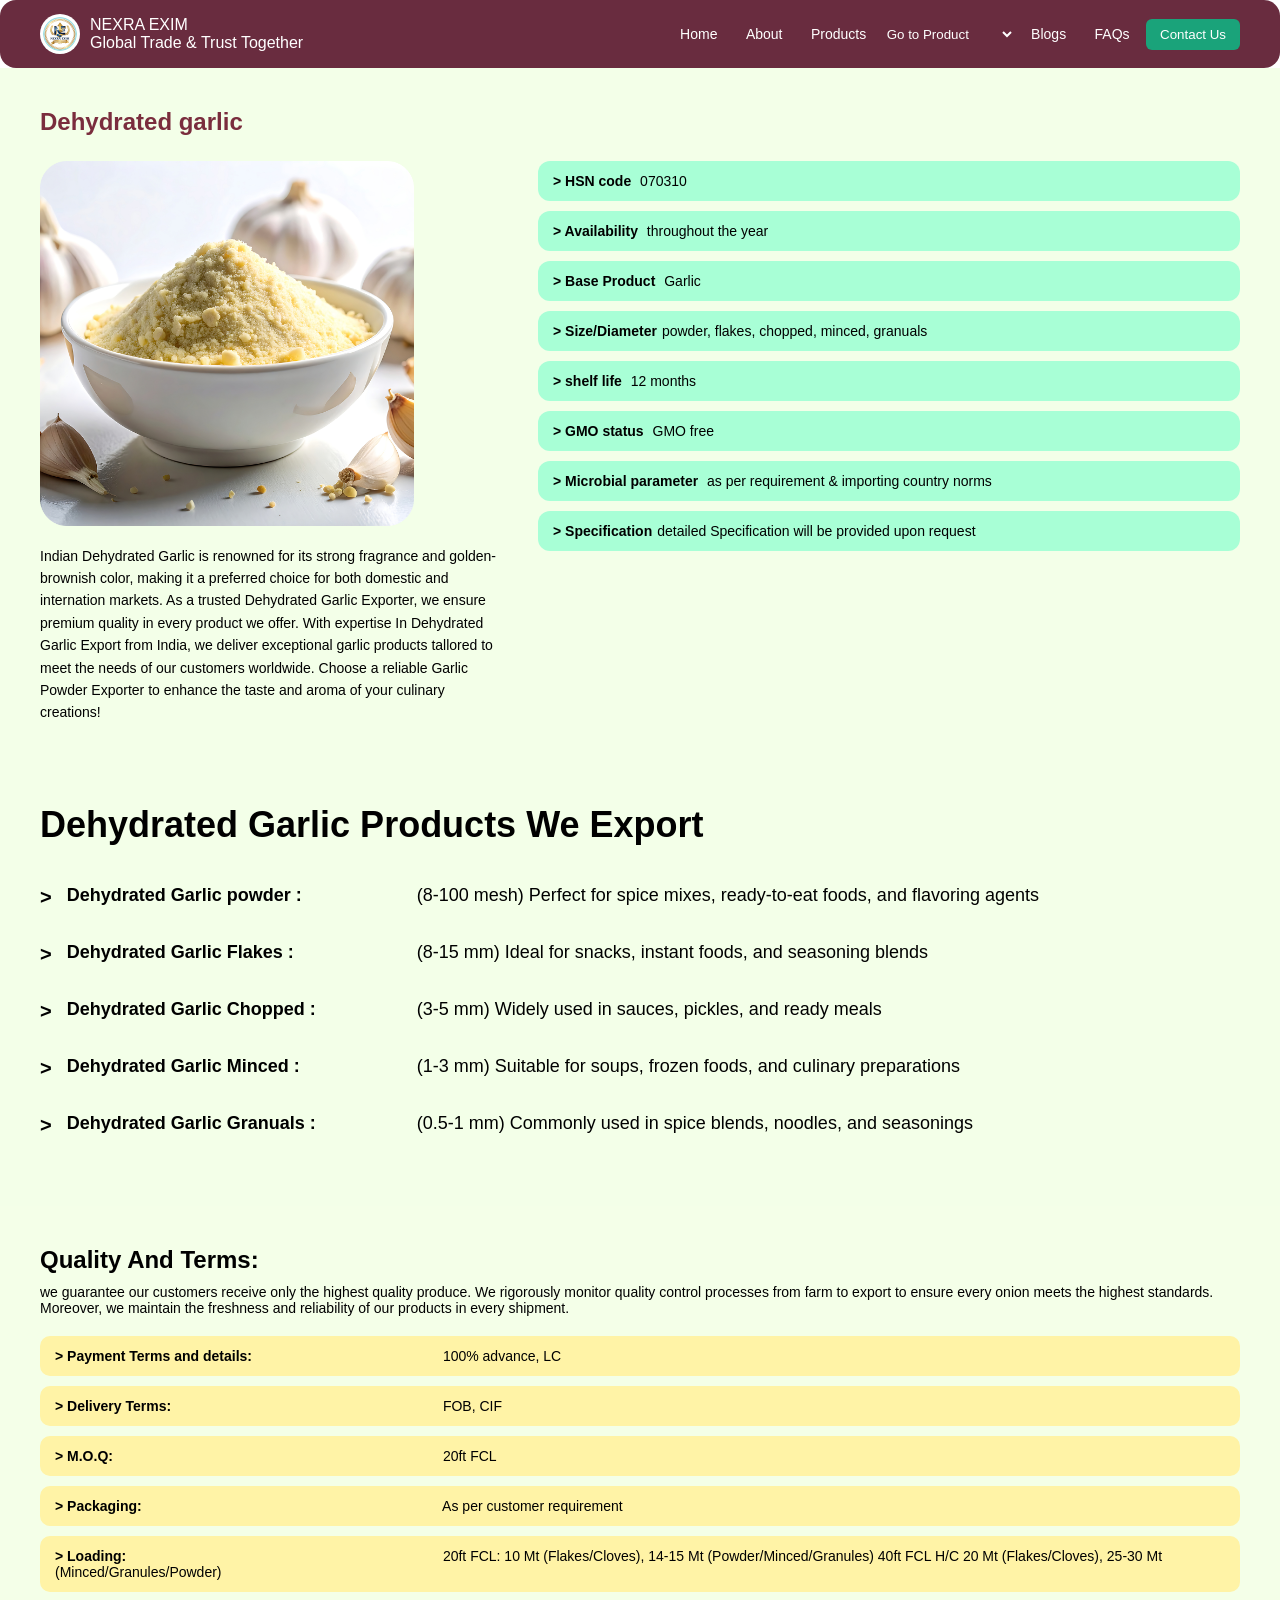
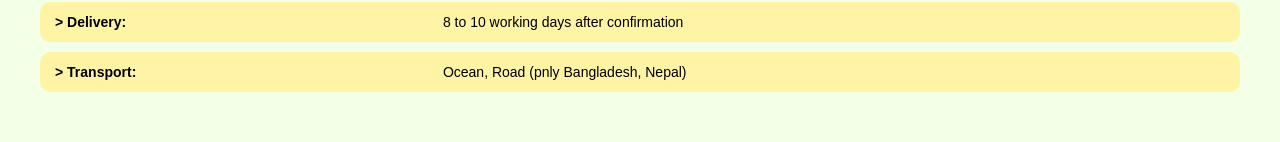
==== product/dehydrated_garlic/index.html @ 025ef9d4 "feat(v1) - completed v1" ====
<!DOCTYPE html>
<html lang="en">

<head>
    <meta charset="UTF-8">
    <title>Dehydrated garlic | Nexra Exim</title>
    <link rel="stylesheet" href="style.css">
    <link rel="stylesheet" href="../../header/header.css">
</head>

<body>
    <header class="navbar">
        <div class="logo-wrap">
            <img src="../../assets/home/logo.png" alt="">
            <span>NEXRA EXIM
                <p> Global Trade & Trust Together</p>
            </span>
        </div>

        <nav>
            <a href="../../index.html">Home</a>
            <a href="../../about.html">About</a>
            <a href="../../products.html">Products</a>

            <select onchange="goToPage(this.value)" aria-placeholder="Product">
                <option value="">Go to Product</option>
                <option value="../fresh_garlic/index.html">Fresh Garlic</option>
                <option value="../dehydrated_garlic/index.html">Dehydrated Garlic</option>
                <option value="../dehydrated_onion/index.html">Dehydrated Onion</option>
                <option value="../fresh_pink_onion/index.html">Fresh Pink Onion</option>
                <option value="../fresh_red_onion/index.html">Fresh Red Onion</option>
                <option value="../fresh_white_onion/index.html">Fresh White Onion</option>
            </select>
            <a href="#">Blogs</a>
            <a href="#">FAQs</a>
            <button class="btn">Contact Us</button>
        </nav>
    </header>

    <!-- PRODUCT SECTION -->
    <section class="product-section">
        <h1>Dehydrated garlic</h1>

        <div class="product-container">
            <!-- LEFT -->
            <div class="product-left">
                <img src="Frame 51 (5).png" alt="Fresh Red Onion">
                <p>
                    Indian Dehydrated Garlic is renowned for its strong fragrance and golden-brownish color, making it a
                    preferred choice for both domestic and internation markets. As a trusted Dehydrated Garlic Exporter,
                    we ensure premium quality in every product we offer. With expertise In Dehydrated Garlic Export from
                    India, we deliver exceptional garlic products tallored to meet the needs of our customers worldwide.
                    Choose a reliable Garlic Powder Exporter to enhance the taste and aroma of your culinary creations!
                </p>
            </div>

            <!-- RIGHT -->
            <div class="product-right">

                <div class="info-box"><span>> HSN code</span> 070310</div>
                <div class="info-box"><span>> Availability</span> throughout the year</div>
                <div class="info-box"><span>> Base Product</span> Garlic</div>
                <div class="info-box"><span>> Size/Diameter</span>powder, flakes, chopped, minced, granuals</div>
                <div class="info-box"><span>> shelf life</span> 12 months</div>
                <div class="info-box"><span>> GMO status</span> GMO free</div>
                <div class="info-box"><span>> Microbial parameter</span> as per requirement & importing country norms
                </div>
                <div class="info-box"><span>> Specification</span>detailed Specification will be provided upon request
                </div>
            </div>
        </div>
    </section>
    <!-- DEHYDRATED GARLIC PRODUCTS -->
    <section class="garlic-section">
        <h2>Dehydrated Garlic Products We Export</h2>

        <div class="garlic-item">
            <span class="arrow">&gt;</span>
            <span class="garlic-title">Dehydrated Garlic powder :</span>
            <span class="garlic-desc">(8-100 mesh) Perfect for spice mixes, ready-to-eat foods, and flavoring
                agents</span>
        </div>

        <div class="garlic-item">
            <span class="arrow">&gt;</span>
            <span class="garlic-title">Dehydrated Garlic Flakes :</span>
            <span class="garlic-desc">(8-15 mm) Ideal for snacks, instant foods, and seasoning blends</span>
        </div>

        <div class="garlic-item">
            <span class="arrow">&gt;</span>
            <span class="garlic-title">Dehydrated Garlic Chopped :</span>
            <span class="garlic-desc">(3-5 mm) Widely used in sauces, pickles, and ready meals</span>
        </div>

        <div class="garlic-item">
            <span class="arrow">&gt;</span>
            <span class="garlic-title">Dehydrated Garlic Minced :</span>
            <span class="garlic-desc">(1-3 mm) Suitable for soups, frozen foods, and culinary preparations</span>
        </div>

        <div class="garlic-item">
            <span class="arrow">&gt;</span>
            <span class="garlic-title">Dehydrated Garlic Granuals :</span>
            <span class="garlic-desc">(0.5-1 mm) Commonly used in spice blends, noodles, and seasonings</span>
        </div>
    </section>


    <!-- QUALITY SECTION -->
    <section class="quality-section">
        <h2>Quality And Terms:</h2>
        <p>
            we guarantee our customers receive only the highest quality produce. We rigorously monitor quality control
            processes from farm to export to ensure every onion meets the highest standards. Moreover, we maintain the
            freshness and reliability of our products in every shipment.
        </p>

        <div class="terms">
            <div class="term"><b class="topic">> Payment Terms and details:</b> 100% advance, LC</div>
            <div class="term"><b class="topic">> Delivery Terms:</b> FOB, CIF</div>
            <div class="term"><b class="topic">> M.O.Q:</b> 20ft FCL</div>
            <div class="term"><b class="topic">> Packaging:</b> As per customer requirement</div>
            <div class="term"><b class="topic">> Loading:</b> 20ft FCL: 10 Mt (Flakes/Cloves), 14-15 Mt
                (Powder/Minced/Granules)
                40ft FCL H/C 20 Mt (Flakes/Cloves), 25-30 Mt (Minced/Granules/Powder)</div>
            <div class="term"><b class="topic">> Delivery:</b> 8 to 10 working days after confirmation</div>
            <div class="term"><b class="topic">> Transport:</b> Ocean, Road (pnly Bangladesh, Nepal)</div>
        </div>
    </section>

</body>

<script src="../../index.js"></script>

</html>
---- product/dehydrated_garlic/style.css ----
* {
    margin: 0;
    padding: 0;
    box-sizing: border-box;
    font-family: Arial, sans-serif;
}

/* NAVBAR */
.navbar {
    background: #7a2d3d;
    color: #fff;
    padding: 12px 30px;
    display: flex;
    align-items: center;
    justify-content: space-between;
}

.navbar nav a {
    color: #fff;
    margin: 0 12px;
    text-decoration: none;
}

.contact-btn {
    background: #2f8f83;
    border: none;
    padding: 8px 15px;
    color: #fff;
    border-radius: 20px;
    cursor: pointer;
}

/* PRODUCT SECTION */
.product-section {
    padding: 40px;
    background: #f3ffe8;
}

.product-section h1 {
    color: #7a2d3d;
    margin-bottom: 25px;
}

.product-container {
    display: flex;
    gap: 30px;
}

.product-left {
    width: 40%;
}

.product-left img {
    width: 80%;
    /* border-radius: 20px; */
    /* border: 1px solid #aaa; */
}

.product-left p {
    margin-top: 15px;
    font-size: 14px;
    line-height: 1.6;
}

/* RIGHT INFO */
.product-right {
    width: 60%;
}

.info-box {
    background: #a8ffd6;
    padding: 12px 15px;
    margin-bottom: 10px;
    border-radius: 12px;
    font-size: 14px;
}

.info-box span {
    font-weight: bold;
    margin-right: 5px;
}

/* QUALITY SECTION */
.quality-section {
    background: #f4ffe8;
    padding: 40px;
}

.quality-section h2 {
    margin-bottom: 10px;
}

.quality-section p {
    margin-bottom: 20px;
    font-size: 14px;
}

.terms .term {
    background: #fff3a6;
    padding: 12px 15px;
    margin-bottom: 10px;
    border-radius: 10px;
    font-size: 14px;
}
.topic{
    display: inline-block;
    width: 30vw;
}
/* DEHYDRATED GARLIC SECTION */
.garlic-section {
    background: #f3ffe8;
    padding: 40px;
}

.garlic-section h2 {
    font-size: 36px;
    margin-bottom: 35px;
    color: #000;
}

.garlic-item {
    display: flex;
    align-items: flex-start;
    margin-bottom: 25px;
    font-size: 18px;
    line-height: 1.6;
}

.arrow {
    font-weight: bold;
    margin-right: 15px;
    font-size: 20px;
}

.garlic-title {
    font-weight: bold;
    min-width: 330px;
}

.garlic-desc {
    margin-left: 20px;
}
---- header/header.css ----
.navbar {
  background: #692c3f;
  color: #fff;
  padding: 14px 40px;
  display: flex;
  justify-content: space-between;
  align-items: center;
  border-radius: 16px;

  select {
    background-color: transparent;
    color: white;
    border: none;
    option {
      color: black;
    }
  }
}

.navbar nav a {
  color: #fff;
  text-decoration: none;
  margin: 0 12px;
  font-size: 14px;
}

.btn {
  background: #1aa37a;
  border: none;
  padding: 8px 14px;
  color: #fff;
  border-radius: 6px;
  cursor: pointer;
}
.logo-wrap {
  display: flex;
  align-items: center;
  gap: 10px;
  color: #fff;
}

.logo-wrap img {
  width: 40px;
  height: 40px;
  border-radius: 50%;
  background: #fff;
  padding: 3px;
}
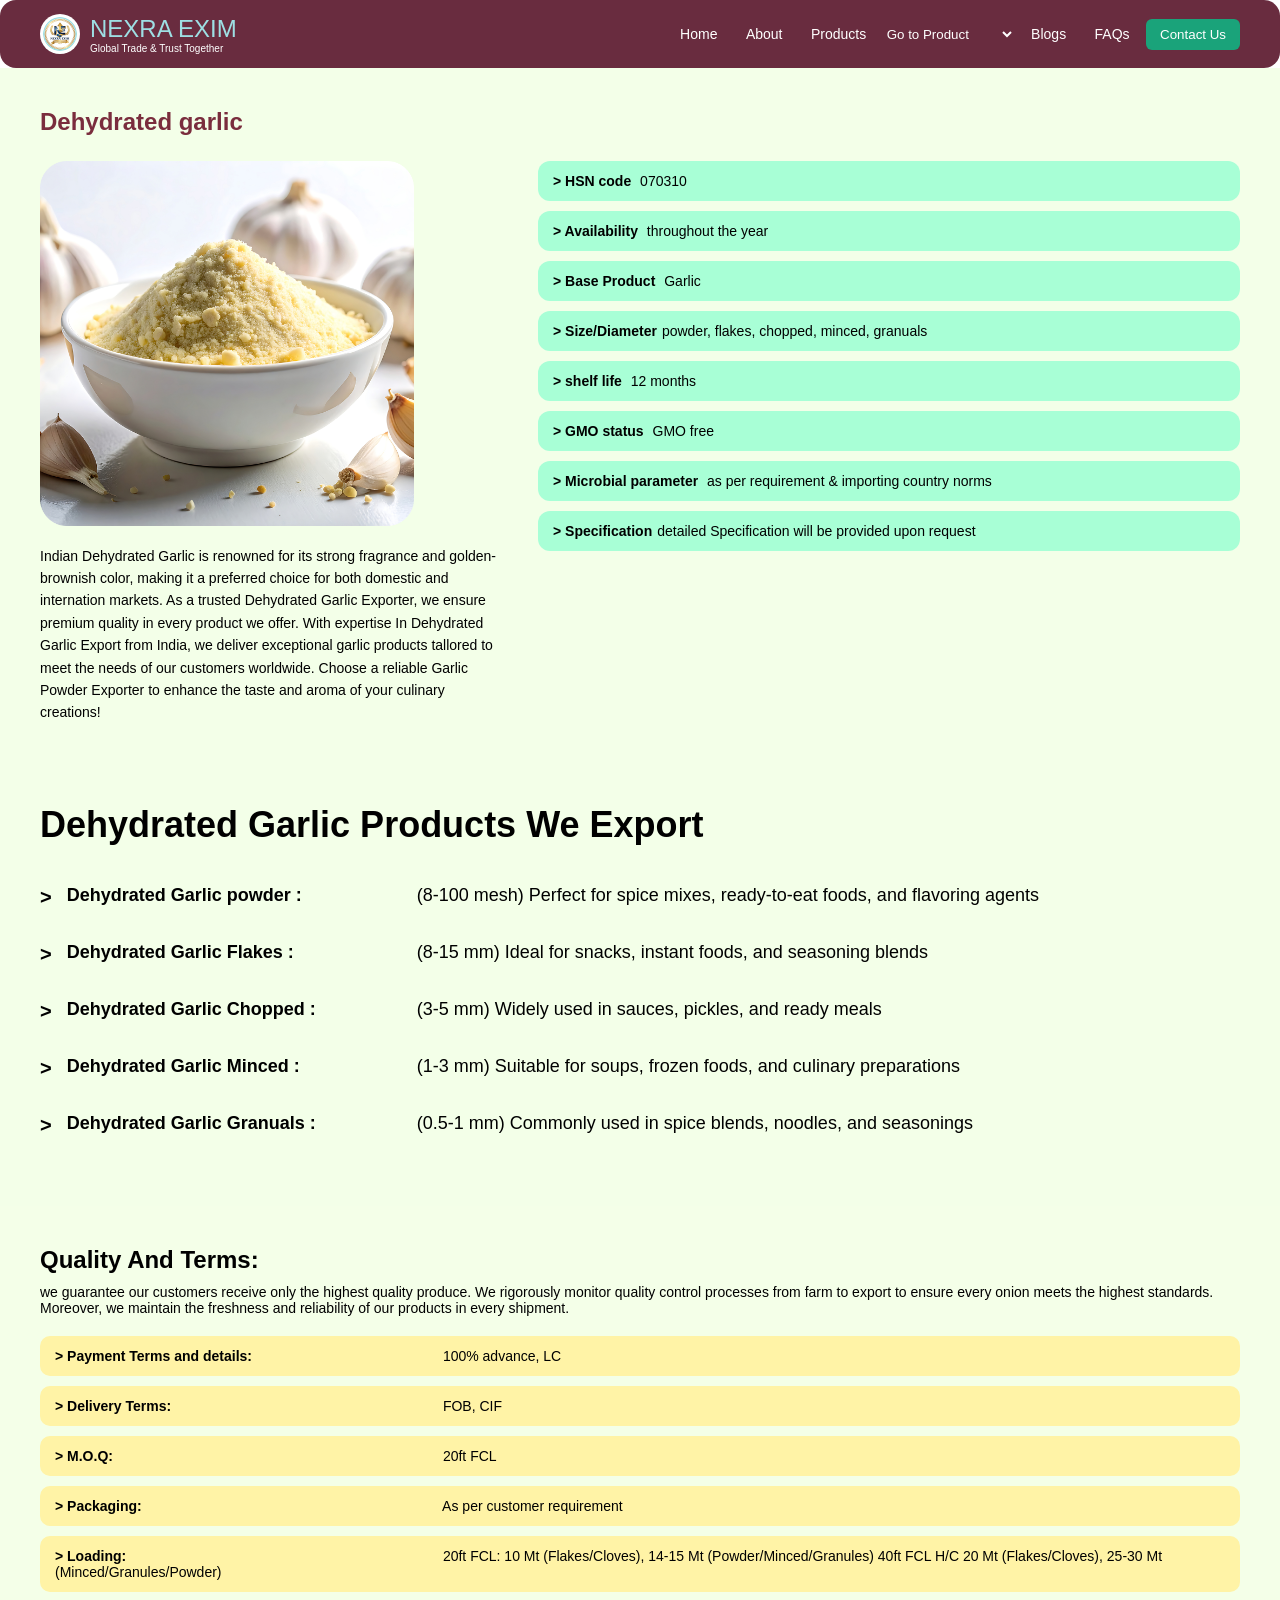
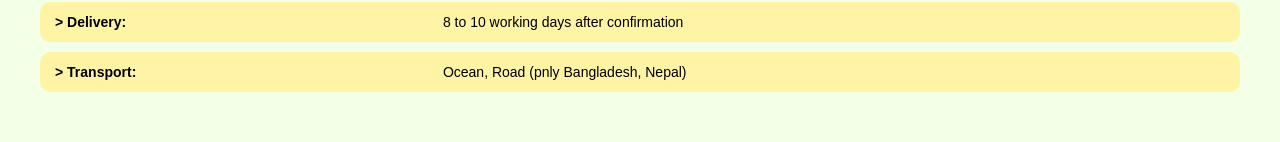
==== commit 3313f0a6: "feat(navigation): improve routing and category navigation - redirect to "/" (index page) when clicki" ====
--- a/product/dehydrated_garlic/index.html
+++ b/product/dehydrated_garlic/index.html
@@ -10,12 +10,14 @@
 
 <body>
     <header class="navbar">
-        <div class="logo-wrap">
-            <img src="../../assets/home/logo.png" alt="">
-            <span>NEXRA EXIM
-                <p> Global Trade & Trust Together</p>
-            </span>
-        </div>
+        <a href="../../index.html" style="text-decoration: none; color: inherit;">
+            <div class="logo-wrap">
+                <img src="../../assets/home/logo.png" alt="">
+                <span class="logo-name">NEXRA EXIM
+                    <p class="logo-sub-name"> Global Trade & Trust Together</p>
+                </span>
+            </div>
+        </a>
 
         <nav>
             <a href="../../index.html">Home</a>
@@ -33,7 +35,7 @@
             </select>
             <a href="#">Blogs</a>
             <a href="#">FAQs</a>
-            <button class="btn">Contact Us</button>
+            <button class="header-btn">Contact Us</button>
         </nav>
     </header>
 
--- a/product/dehydrated_garlic/style.css
+++ b/product/dehydrated_garlic/style.css
@@ -1,142 +1,117 @@
 * {
-    margin: 0;
-    padding: 0;
-    box-sizing: border-box;
-    font-family: Arial, sans-serif;
-}
-
-/* NAVBAR */
-.navbar {
-    background: #7a2d3d;
-    color: #fff;
-    padding: 12px 30px;
-    display: flex;
-    align-items: center;
-    justify-content: space-between;
-}
-
-.navbar nav a {
-    color: #fff;
-    margin: 0 12px;
-    text-decoration: none;
-}
-
-.contact-btn {
-    background: #2f8f83;
-    border: none;
-    padding: 8px 15px;
-    color: #fff;
-    border-radius: 20px;
-    cursor: pointer;
+  margin: 0;
+  padding: 0;
+  box-sizing: border-box;
+  font-family: Arial, sans-serif;
 }
 
 /* PRODUCT SECTION */
 .product-section {
-    padding: 40px;
-    background: #f3ffe8;
+  padding: 40px;
+  background: #f3ffe8;
 }
 
 .product-section h1 {
-    color: #7a2d3d;
-    margin-bottom: 25px;
+  color: #7a2d3d;
+  margin-bottom: 25px;
 }
 
 .product-container {
-    display: flex;
-    gap: 30px;
+  display: flex;
+  gap: 30px;
 }
 
 .product-left {
-    width: 40%;
+  width: 40%;
 }
 
 .product-left img {
-    width: 80%;
-    /* border-radius: 20px; */
-    /* border: 1px solid #aaa; */
+  width: 80%;
+  /* border-radius: 20px; */
+  /* border: 1px solid #aaa; */
 }
 
 .product-left p {
-    margin-top: 15px;
-    font-size: 14px;
-    line-height: 1.6;
+  margin-top: 15px;
+  font-size: 14px;
+  line-height: 1.6;
 }
 
 /* RIGHT INFO */
 .product-right {
-    width: 60%;
+  width: 60%;
 }
 
 .info-box {
-    background: #a8ffd6;
-    padding: 12px 15px;
-    margin-bottom: 10px;
-    border-radius: 12px;
-    font-size: 14px;
+  background: #a8ffd6;
+  padding: 12px 15px;
+  margin-bottom: 10px;
+  border-radius: 12px;
+  font-size: 14px;
 }
 
 .info-box span {
-    font-weight: bold;
-    margin-right: 5px;
+  font-weight: bold;
+  margin-right: 5px;
 }
 
 /* QUALITY SECTION */
 .quality-section {
-    background: #f4ffe8;
-    padding: 40px;
+  background: #f4ffe8;
+  padding: 40px;
 }
 
 .quality-section h2 {
-    margin-bottom: 10px;
+  margin-bottom: 10px;
 }
 
 .quality-section p {
-    margin-bottom: 20px;
-    font-size: 14px;
+  margin-bottom: 20px;
+  font-size: 14px;
 }
 
 .terms .term {
-    background: #fff3a6;
-    padding: 12px 15px;
-    margin-bottom: 10px;
-    border-radius: 10px;
-    font-size: 14px;
+  background: #fff3a6;
+  padding: 12px 15px;
+  margin-bottom: 10px;
+  border-radius: 10px;
+  font-size: 14px;
 }
-.topic{
-    display: inline-block;
-    width: 30vw;
+.topic {
+  display: inline-block;
+  width: 30vw;
 }
 /* DEHYDRATED GARLIC SECTION */
 .garlic-section {
-    background: #f3ffe8;
-    padding: 40px;
+  background: #f3ffe8;
+  padding: 40px;
 }
 
 .garlic-section h2 {
-    font-size: 36px;
-    margin-bottom: 35px;
-    color: #000;
+  font-size: 36px;
+  margin-bottom: 35px;
+  color: #000;
 }
 
 .garlic-item {
-    display: flex;
-    align-items: flex-start;
-    margin-bottom: 25px;
-    font-size: 18px;
-    line-height: 1.6;
+  display: flex;
+  align-items: flex-start;
+  margin-bottom: 25px;
+  font-size: 18px;
+  line-height: 1.6;
 }
 
 .arrow {
-    font-weight: bold;
-    margin-right: 15px;
-    font-size: 20px;
+  font-weight: bold;
+  margin-right: 15px;
+  font-size: 20px;
 }
 
 .garlic-title {
-    font-weight: bold;
-    min-width: 330px;
+  font-weight: bold;
+  min-width: 330px;
 }
 
 .garlic-desc {
-    margin-left: 20px;
+  margin-left: 20px;
 }
--- a/header/header.css
+++ b/header/header.css
@@ -24,7 +24,7 @@
   font-size: 14px;
 }
 
-.btn {
+.header-btn {
   background: #1aa37a;
   border: none;
   padding: 8px 14px;
@@ -37,6 +37,16 @@
   align-items: center;
   gap: 10px;
   color: #fff;
+
+  .logo-name {
+    font-size: 24px;
+    color: #9edfe4;
+
+    .logo-sub-name {
+      font-size: 10px;
+      color: white;
+    }
+  }
 }
 
 .logo-wrap img {
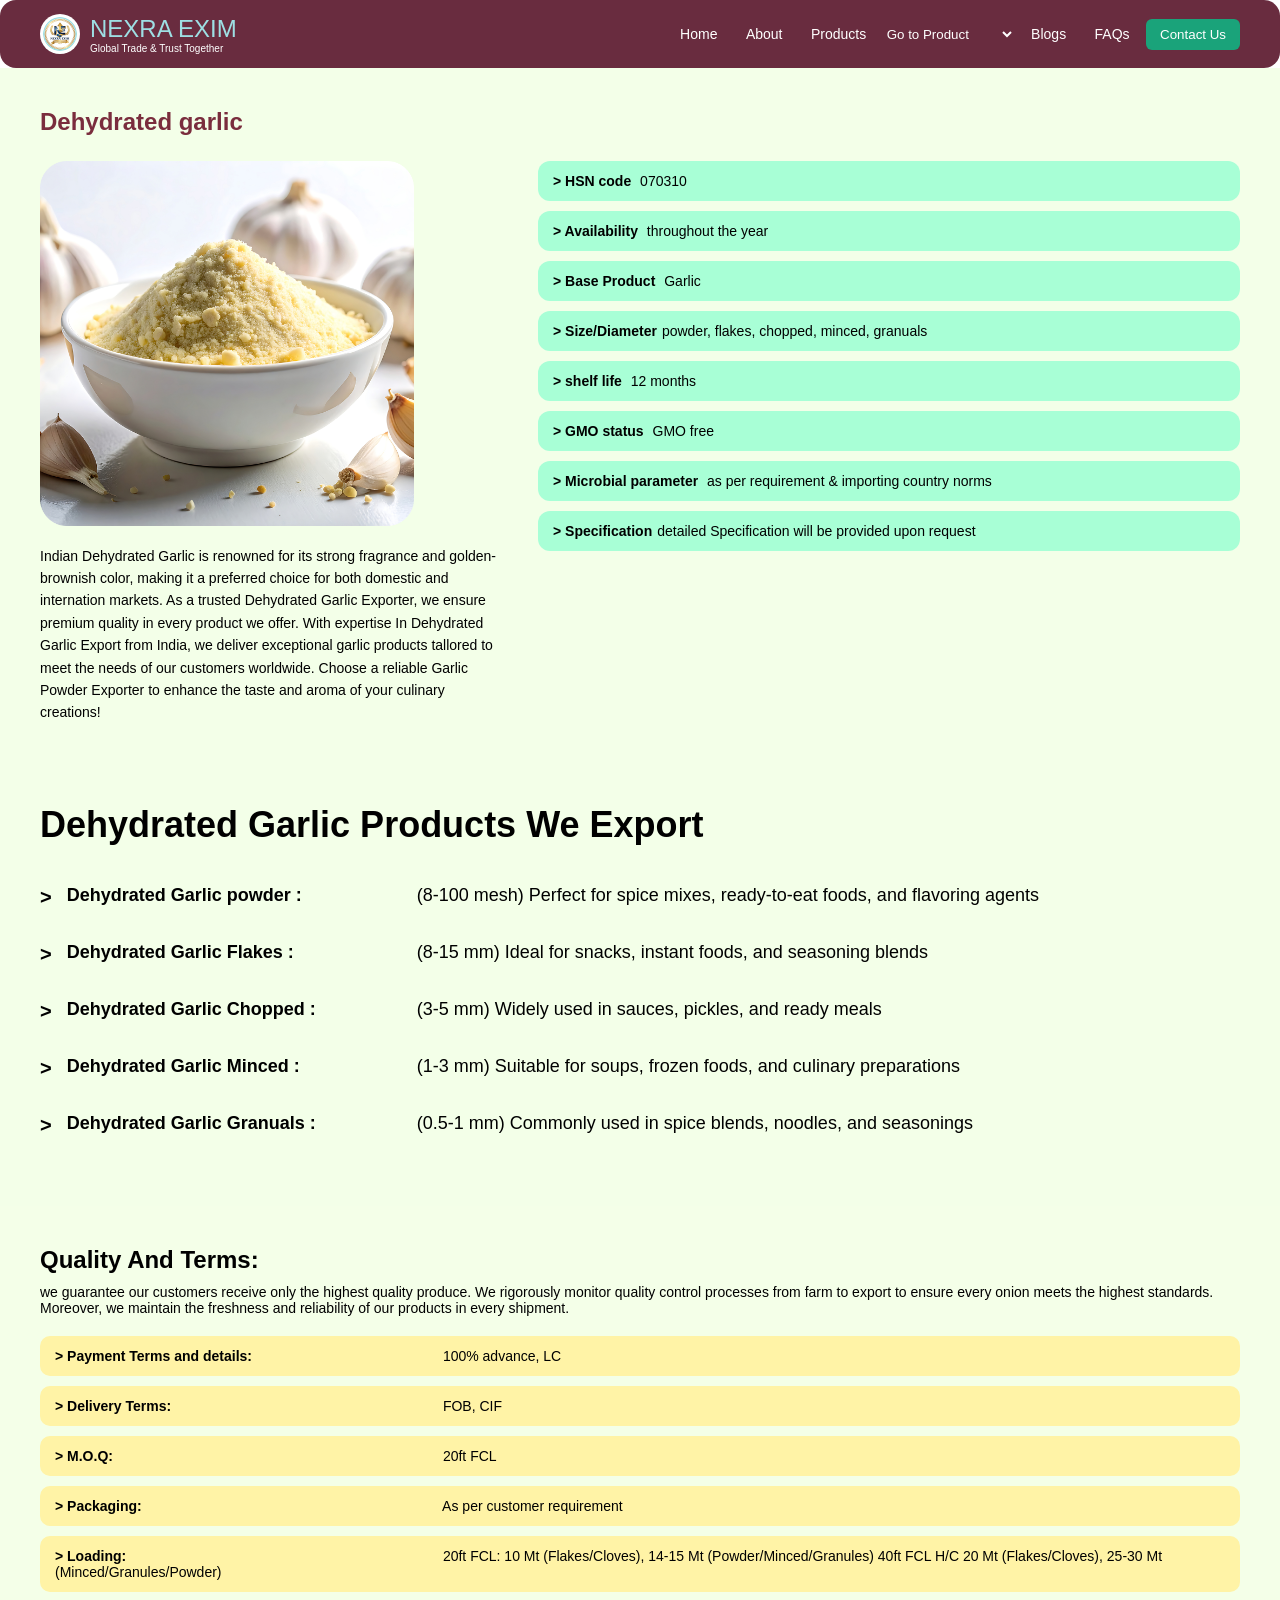
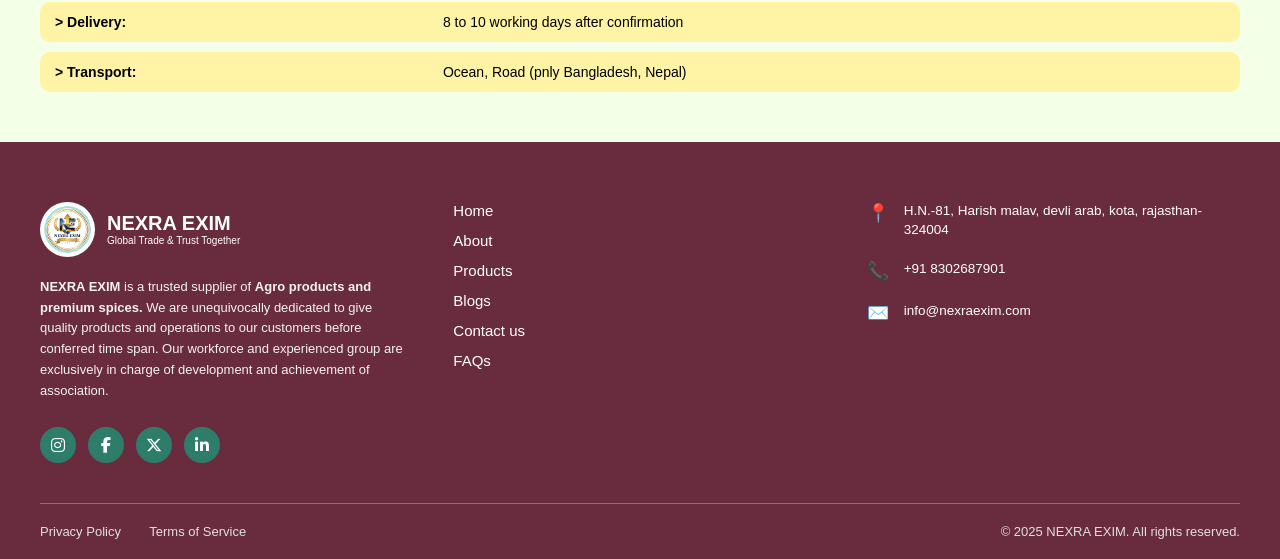
==== commit c77ba7ad: "Add footer in all pages" ====
--- a/product/dehydrated_garlic/index.html
+++ b/product/dehydrated_garlic/index.html
@@ -6,6 +6,8 @@
     <title>Dehydrated garlic | Nexra Exim</title>
     <link rel="stylesheet" href="style.css">
     <link rel="stylesheet" href="../../header/header.css">
+    <link rel="stylesheet" href="../../footer/footer.css">
+    <link rel="stylesheet" href="https://cdnjs.cloudflare.com/ajax/libs/font-awesome/6.4.2/css/all.min.css">
 </head>
 
 <body>
@@ -131,6 +133,67 @@
         </div>
     </section>
 
+    <footer class="main-footer">
+        <div class="footer-upper">
+            <div class="footer-column brand-info">
+                <div class="footer-logo-wrap">
+                    <img src="../../assets/home/logo.png" alt="Logo">
+                    <span>NEXRA EXIM <p>Global Trade & Trust Together</p></span>
+                </div>
+                <p class="footer-description">
+                    <strong>NEXRA EXIM</strong> is a trusted supplier of <strong>Agro products and premium
+                        spices.</strong> We are
+                    unequivocally dedicated to give quality products and operations to our customers before conferred
+                    time span.
+                    Our workforce and experienced group are exclusively in charge of development and achievement of
+                    association.
+                </p>
+                <div class="footer-socials">
+                    <a href="#"><i class="fab fa-instagram"></i></a>
+                    <a href="#"><i class="fab fa-facebook-f"></i></a>
+                    <a href="#"><i class="fab fa-x-twitter"></i></a>
+                    <a href="#"><i class="fab fa-linkedin-in"></i></a>
+                </div>
+            </div>
+
+            <div class="footer-column links-column">
+                <ul>
+                    <li><a href="../../index.html">Home</a></li>
+                    <li><a href="../../about.html">About</a></li>
+                    <li><a href="../../products.html">Products</a></li>
+                    <li><a href="#">Blogs</a></li>
+                    <li><a href="#">Contact us</a></li>
+                    <li><a href="#">FAQs</a></li>
+                </ul>
+            </div>
+
+            <div class="footer-column contact-column">
+                <div class="contact-box">
+                    <span class="icon">📍</span>
+                    <p>H.N.-81, Harish malav, devli arab, kota, rajasthan-324004</p>
+                </div>
+                <div class="contact-box">
+                    <span class="icon">📞</span>
+                    <p>+91 8302687901</p>
+                </div>
+                <div class="contact-box">
+                    <span class="icon">✉️</span>
+                    <p>info@nexraexim.com</p>
+                </div>
+            </div>
+        </div>
+
+        <div class="footer-bottom-bar">
+            <div class="bottom-left">
+                <a href="#">Privacy Policy</a>
+                <a href="#">Terms of Service</a>
+            </div>
+            <div class="bottom-right">
+                © 2025 NEXRA EXIM. All rights reserved.
+            </div>
+        </div>
+    </footer>
+
 </body>
 
 <script src="../../index.js"></script>
--- a/footer/footer.css
+++ b/footer/footer.css
@@ -0,0 +1,151 @@
+/* --- FOOTER STYLING --- */
+.main-footer {
+  background-color: #692c3f;
+  /* Aapki navbar wala maroon color */
+  color: #ffffff;
+  padding: 60px 40px 20px;
+  font-family: "Segoe UI", sans-serif;
+}
+
+.footer-upper {
+  display: flex;
+  justify-content: space-between;
+  flex-wrap: wrap;
+  max-width: 1200px;
+  margin: 0 auto;
+  gap: 40px;
+}
+
+.footer-column {
+  flex: 1;
+  min-width: 250px;
+}
+
+/* Brand Info Styling */
+.footer-logo-wrap {
+  display: flex;
+  align-items: center;
+  gap: 12px;
+  margin-bottom: 20px;
+}
+
+.footer-logo-wrap img {
+  width: 55px;
+  height: 55px;
+  border-radius: 50%;
+  background: #fff;
+  padding: 4px;
+}
+
+.footer-logo-wrap span {
+  font-size: 20px;
+  font-weight: 700;
+}
+
+.footer-logo-wrap p {
+  font-size: 10px;
+  font-weight: 400;
+}
+
+.footer-description {
+  font-size: 13px;
+  line-height: 1.6;
+  margin-bottom: 25px;
+  color: #f2f2f2;
+}
+
+/* Social Icons */
+.footer-socials {
+  display: flex;
+  gap: 12px;
+}
+
+.footer-socials a {
+  width: 36px;
+  height: 36px;
+  background: #2e7d6b;
+  /* Aapki theme wala teal color */
+  color: white;
+  display: flex;
+  justify-content: center;
+  align-items: center;
+  border-radius: 50%;
+  text-decoration: none;
+  transition: 0.3s;
+}
+
+.footer-socials a:hover {
+  background: #1aa37a;
+  transform: translateY(-3px);
+}
+
+/* Quick Links Styling */
+.links-column ul {
+  list-style: none;
+  padding: 0;
+}
+
+.links-column ul li {
+  margin-bottom: 12px;
+}
+
+.links-column ul li a {
+  color: #fff;
+  text-decoration: none;
+  font-size: 15px;
+  transition: 0.2s;
+}
+
+.links-column ul li a:hover {
+  color: #8fe0c5;
+  padding-left: 5px;
+}
+
+/* Contact Info Styling */
+.contact-box {
+  display: flex;
+  gap: 15px;
+  margin-bottom: 20px;
+  align-items: flex-start;
+}
+
+.contact-box .icon {
+  font-size: 18px;
+}
+
+.contact-box p {
+  font-size: 13.5px;
+  line-height: 1.4;
+}
+
+/* Bottom Bar */
+.footer-bottom-bar {
+  max-width: 1200px;
+  margin: 40px auto 0;
+  border-top: 1px solid rgba(255, 255, 255, 0.3);
+  padding-top: 20px;
+  display: flex;
+  justify-content: space-between;
+  font-size: 13px;
+  color: #e0e0e0;
+}
+
+.bottom-left a {
+  color: #e0e0e0;
+  text-decoration: none;
+  margin-right: 25px;
+}
+
+/* Mobile Responsive */
+@media (max-width: 768px) {
+  .footer-upper {
+    flex-direction: column;
+    text-align: left;
+  }
+
+  .footer-bottom-bar {
+    flex-direction: column;
+    gap: 15px;
+    text-align: center;
+  }
+}
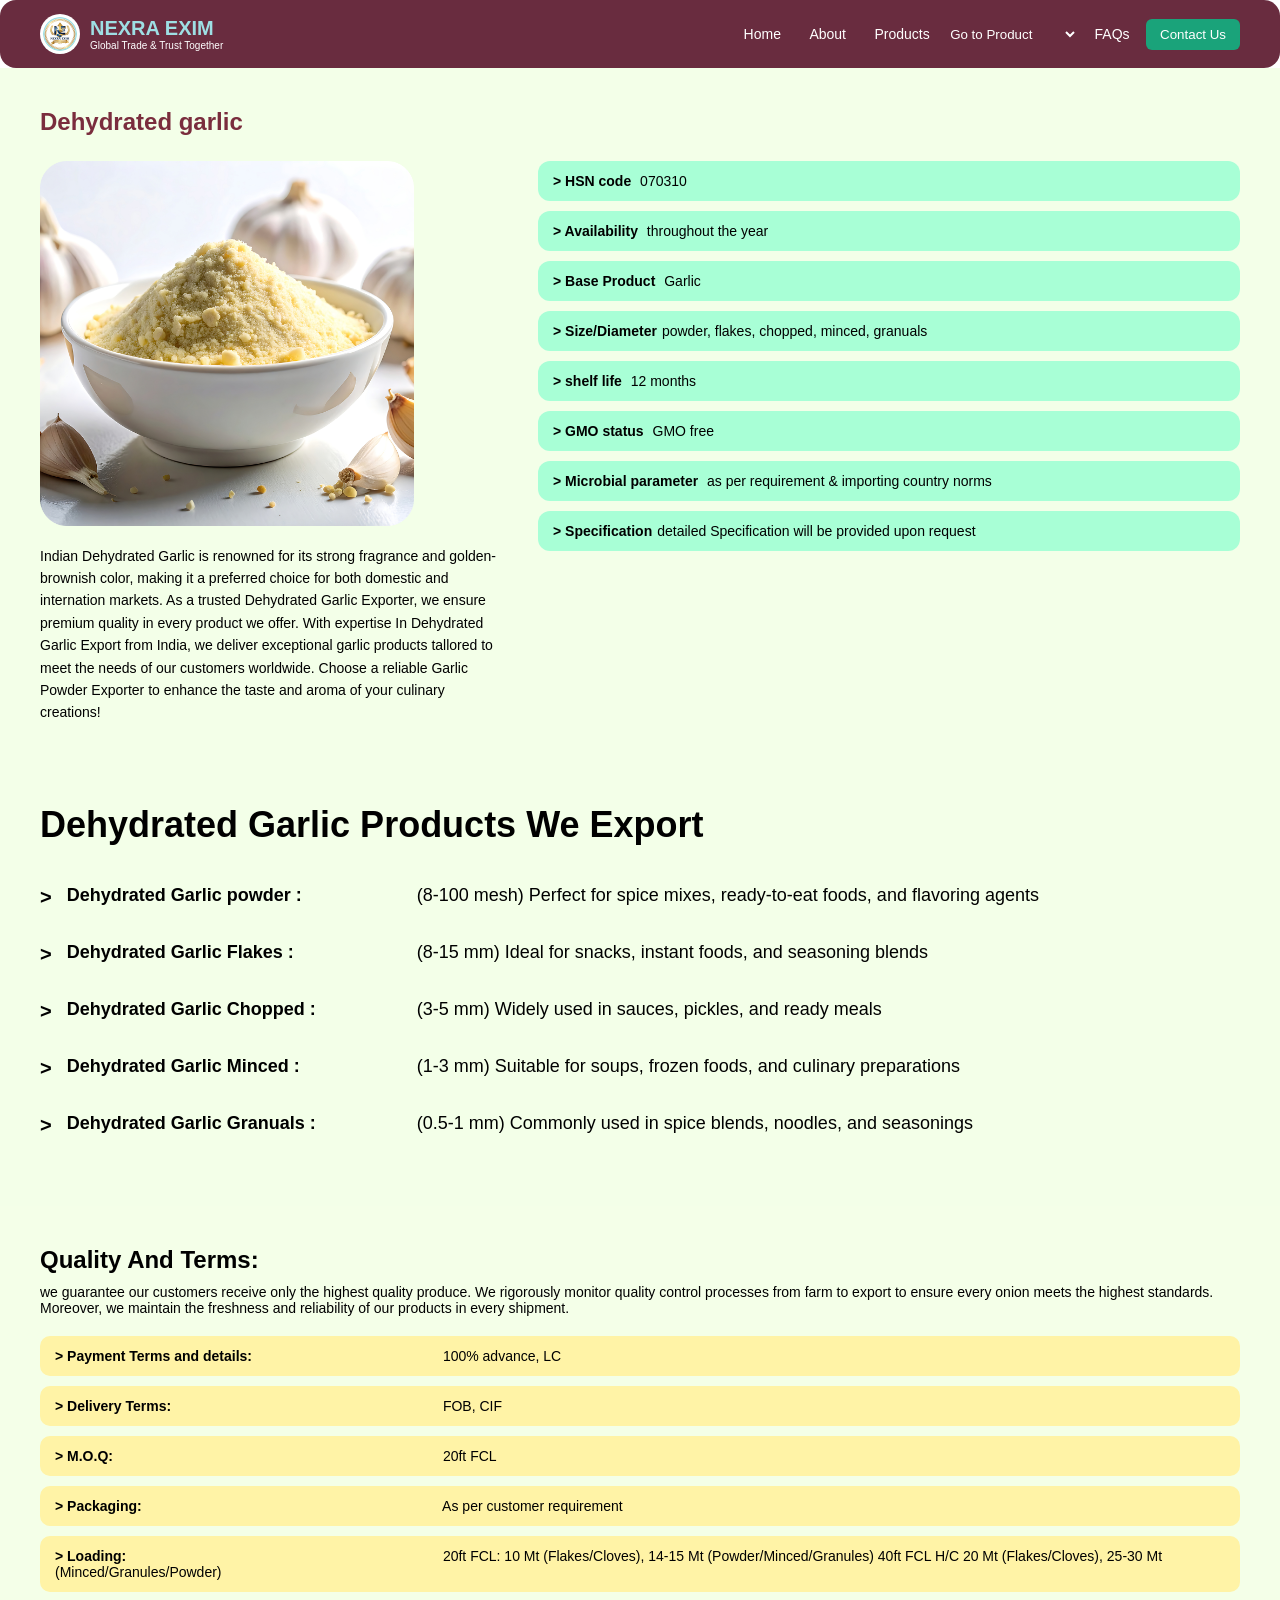
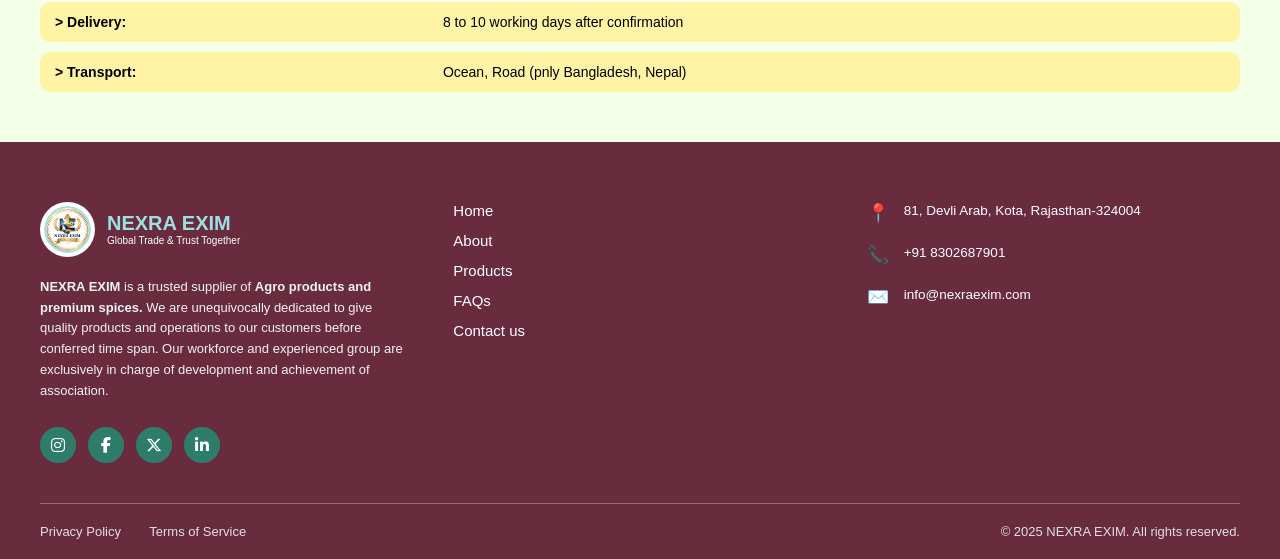
==== commit a8a9df3c: "improve - link social icon - add faq button to link faq component on home page - remove blogs button" ====
--- a/product/dehydrated_garlic/index.html
+++ b/product/dehydrated_garlic/index.html
@@ -35,9 +35,8 @@
                 <option value="../fresh_red_onion/index.html">Fresh Red Onion</option>
                 <option value="../fresh_white_onion/index.html">Fresh White Onion</option>
             </select>
-            <a href="#">Blogs</a>
-            <a href="#">FAQs</a>
-            <button class="header-btn">Contact Us</button>
+            <a href="../../index.html#faq-section">FAQs</a>
+            <button class="header-btn" onclick="scrollToFooter()">Contact Us</button>
         </nav>
     </header>
 
@@ -149,10 +148,13 @@
                     association.
                 </p>
                 <div class="footer-socials">
-                    <a href="#"><i class="fab fa-instagram"></i></a>
-                    <a href="#"><i class="fab fa-facebook-f"></i></a>
-                    <a href="#"><i class="fab fa-x-twitter"></i></a>
-                    <a href="#"><i class="fab fa-linkedin-in"></i></a>
+                    <a href="https://www.instagram.com/nexra_exim?igsh=eGN6OHVuN2tjYmRz" target="_blank"><i
+                            class="fab fa-instagram"></i></a>
+                    <a href="https://www.facebook.com/share/1882i6QHe5/" target="_blank"><i
+                            class="fab fa-facebook-f"></i></a>
+                    <a href="https://x.com/Nexraexim" target="_blank"><i class="fab fa-x-twitter"></i></a>
+                    <a href="https://www.linkedin.com/in/harish-malav-2a952239b?utm_source=share_via&utm_content=profile&utm_medium=member_android"
+                        target="_blank"><i class="fab fa-linkedin-in"></i></a>
                 </div>
             </div>
 
@@ -161,16 +163,15 @@
                     <li><a href="../../index.html">Home</a></li>
                     <li><a href="../../about.html">About</a></li>
                     <li><a href="../../products.html">Products</a></li>
-                    <li><a href="#">Blogs</a></li>
-                    <li><a href="#">Contact us</a></li>
-                    <li><a href="#">FAQs</a></li>
+                    <li><a href="../../index.html#faq-section">FAQs</a></li>
+                    <li><a href="#footer-contact" onclick="scrollToFooter()">Contact us</a></li>
                 </ul>
             </div>
 
-            <div class="footer-column contact-column">
+            <div class="footer-column contact-column" id="footer-contact">
                 <div class="contact-box">
                     <span class="icon">📍</span>
-                    <p>H.N.-81, Harish malav, devli arab, kota, rajasthan-324004</p>
+                    <p>81, Devli Arab, Kota, Rajasthan-324004</p>
                 </div>
                 <div class="contact-box">
                     <span class="icon">📞</span>
--- a/header/header.css
+++ b/header/header.css
@@ -39,12 +39,14 @@
   color: #fff;
 
   .logo-name {
-    font-size: 24px;
+    font-size: 20px;
     color: #9edfe4;
+    font-weight: 600;
 
     .logo-sub-name {
       font-size: 10px;
       color: white;
+      font-weight: 400;
     }
   }
 }
--- a/footer/footer.css
+++ b/footer/footer.css
@@ -40,11 +40,13 @@
 .footer-logo-wrap span {
   font-size: 20px;
   font-weight: 700;
+  color: #9edfe4;
 }
 
 .footer-logo-wrap p {
   font-size: 10px;
   font-weight: 400;
+  color: white;
 }
 
 .footer-description {
